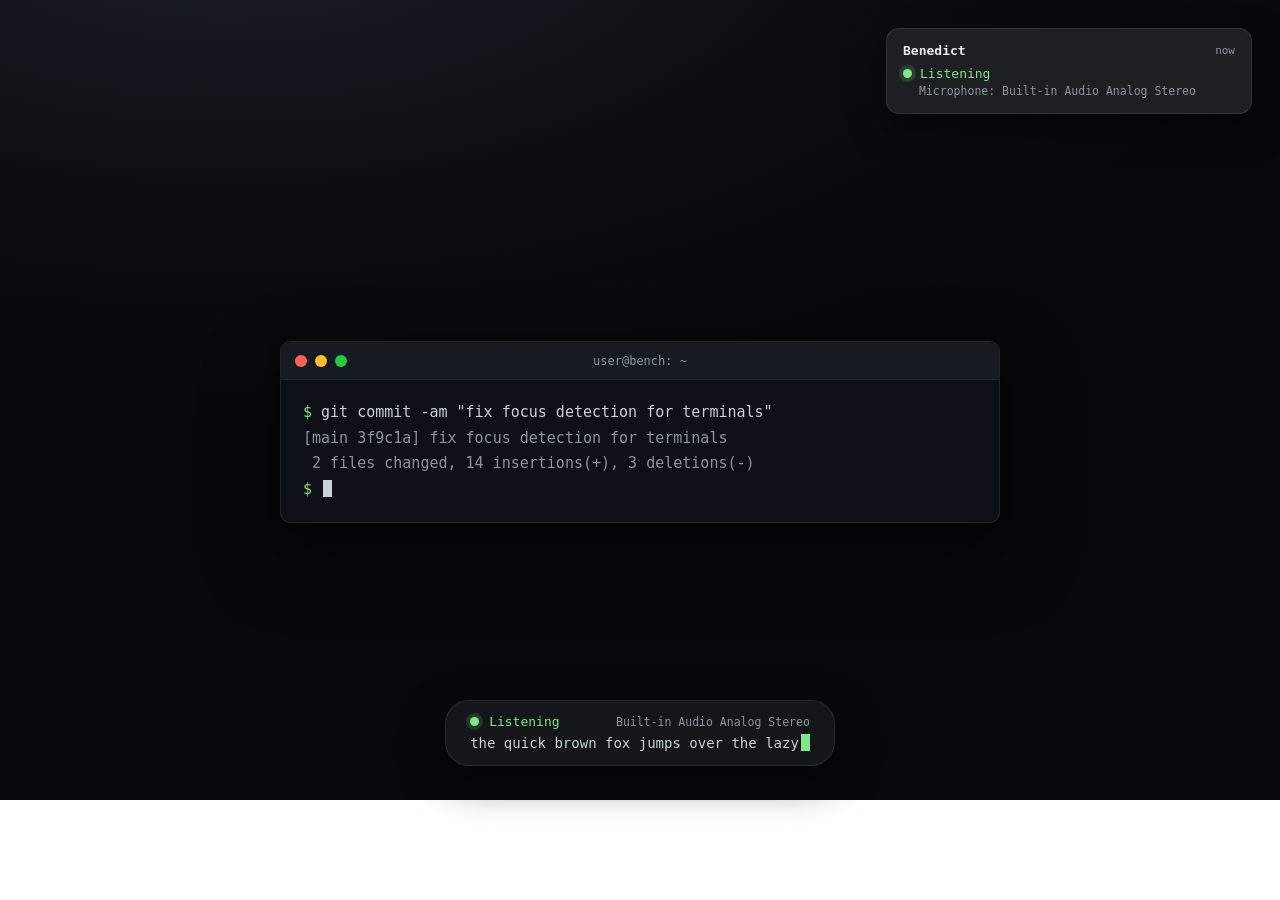
==== mockups/desktop.html @ 1899099f "docs: rewrite site copy and replace mockups with rendered screenshots" ====
<!doctype html>
<html>
  <head>
    <meta charset="utf-8" />
    <link rel="stylesheet" href="base.css" />
    <style>
      body,
      .stage {
        width: 1280px;
        height: 800px;
      }
      .stage {
        display: block;
      }
      .center .window {
        width: 720px;
      }
    </style>
  </head>
  <body>
    <div class="stage desktop">
      <div class="center">
        <div class="window">
          <div class="titlebar">
            <div class="dots"><span class="dot r"></span><span class="dot y"></span><span class="dot g"></span></div>
            <div class="title">user@bench: ~</div>
          </div>
          <div class="body">
            <div class="line"><span class="green">$</span> git commit -am "fix focus detection for terminals"</div>
            <div class="line muted">[main 3f9c1a] fix focus detection for terminals</div>
            <div class="line muted">&nbsp;2 files changed, 14 insertions(+), 3 deletions(-)</div>
            <div class="line"><span class="green">$</span> <span class="caret"></span></div>
          </div>
        </div>
      </div>

      <div class="notif">
        <div class="top"><span>Benedict</span><span class="now">now</span></div>
        <div class="state"><span class="led"></span> Listening</div>
        <div class="sub">Microphone: Built-in Audio Analog Stereo</div>
      </div>

      <div class="pillwrap">
        <div class="pill">
          <div class="row1"><span class="led"></span> Listening<span class="mic">Built-in Audio Analog Stereo</span></div>
          <div class="row2">the quick brown fox jumps over the lazy<span class="caret green"></span></div>
        </div>
      </div>
    </div>
  </body>
</html>
---- mockups/base.css ----
:root {
  --bg: #0b0d11;
  --win: #0d1117;
  --winbar: #161b22;
  --border: #21262d;
  --text: #c9d1d9;
  --muted: #8b949e;
  --accent: #7ee787;
  --mono: "FiraCode Nerd Font Mono", "Fira Code", "JetBrains Mono",
    "DejaVu Sans Mono", monospace;
}

* {
  box-sizing: border-box;
}

html,
body {
  margin: 0;
  padding: 0;
}

body {
  font-family: var(--mono);
  color: var(--text);
  -webkit-font-smoothing: antialiased;
}

.stage {
  background:
    radial-gradient(1100px 520px at 18% -12%, #1b2028 0%, #0b0d11 58%, #07080a 100%);
  display: flex;
  align-items: center;
  justify-content: center;
}

.window {
  background: var(--win);
  border: 1px solid var(--border);
  border-radius: 10px;
  overflow: hidden;
  box-shadow:
    0 30px 70px rgba(0, 0, 0, 0.6),
    0 4px 12px rgba(0, 0, 0, 0.45);
}

.titlebar {
  position: relative;
  height: 38px;
  display: flex;
  align-items: center;
  padding: 0 14px;
  background: var(--winbar);
  border-bottom: 1px solid var(--border);
}

.dots {
  display: flex;
  gap: 8px;
}

.dot {
  width: 12px;
  height: 12px;
  border-radius: 50%;
}

.dot.r {
  background: #ff5f57;
}
.dot.y {
  background: #febc2e;
}
.dot.g {
  background: #28c840;
}

.title {
  position: absolute;
  left: 0;
  right: 0;
  text-align: center;
  font-size: 12px;
  color: var(--muted);
  pointer-events: none;
}

.body {
  padding: 20px 22px;
  font-size: 15px;
  line-height: 1.7;
}

.line {
  white-space: pre;
}

.green {
  color: var(--accent);
}
.muted {
  color: var(--muted);
}
.dim {
  color: #6e7681;
}

.row {
  display: flex;
  align-items: baseline;
  gap: 10px;
}
.row .lbl {
  flex: 0 0 auto;
  min-width: 168px;
}
.row .val {
  color: var(--muted);
  margin-left: auto;
  font-size: 13px;
}
.chk {
  color: var(--accent);
}

.caret {
  display: inline-block;
  width: 9px;
  height: 17px;
  background: var(--text);
  vertical-align: -3px;
  margin-left: 2px;
}

.caret.green {
  background: var(--accent);
}

.notif {
  width: 366px;
  background: rgba(30, 32, 36, 0.97);
  border: 1px solid rgba(255, 255, 255, 0.09);
  border-radius: 13px;
  padding: 14px 16px 15px;
  box-shadow: 0 14px 34px rgba(0, 0, 0, 0.55);
}

.notif .top {
  display: flex;
  align-items: center;
  justify-content: space-between;
  color: #e6edf3;
  font-size: 13px;
  font-weight: 600;
}

.notif .top .now {
  color: var(--muted);
  font-weight: 400;
  font-size: 11px;
}

.notif .state {
  display: flex;
  align-items: center;
  gap: 8px;
  margin-top: 8px;
  color: var(--accent);
  font-size: 13px;
}

.notif .sub {
  margin-top: 3px;
  margin-left: 16px;
  color: var(--muted);
  font-size: 11.5px;
}

.led {
  width: 9px;
  height: 9px;
  border-radius: 50%;
  background: var(--accent);
  box-shadow: 0 0 0 4px rgba(126, 231, 135, 0.15);
}

.pill {
  display: inline-block;
  background: rgba(22, 24, 28, 0.94);
  border: 1px solid rgba(255, 255, 255, 0.09);
  border-radius: 24px;
  padding: 13px 24px 14px;
  box-shadow: 0 16px 40px rgba(0, 0, 0, 0.6);
}

.pill .row1 {
  display: flex;
  align-items: center;
  gap: 10px;
  font-size: 13px;
  color: var(--accent);
}

.pill .row1 .mic {
  margin-left: auto;
  color: var(--muted);
  font-size: 11.5px;
}

.pill .row2 {
  margin-top: 5px;
  color: var(--text);
  font-size: 14px;
}

.desktop {
  position: relative;
  width: 1280px;
  height: 800px;
}

.desktop .notif {
  position: absolute;
  top: 28px;
  right: 28px;
}

.desktop .pillwrap {
  position: absolute;
  left: 0;
  right: 0;
  bottom: 34px;
  text-align: center;
}

.desktop .center {
  position: absolute;
  left: 50%;
  top: 54%;
  transform: translate(-50%, -50%);
}
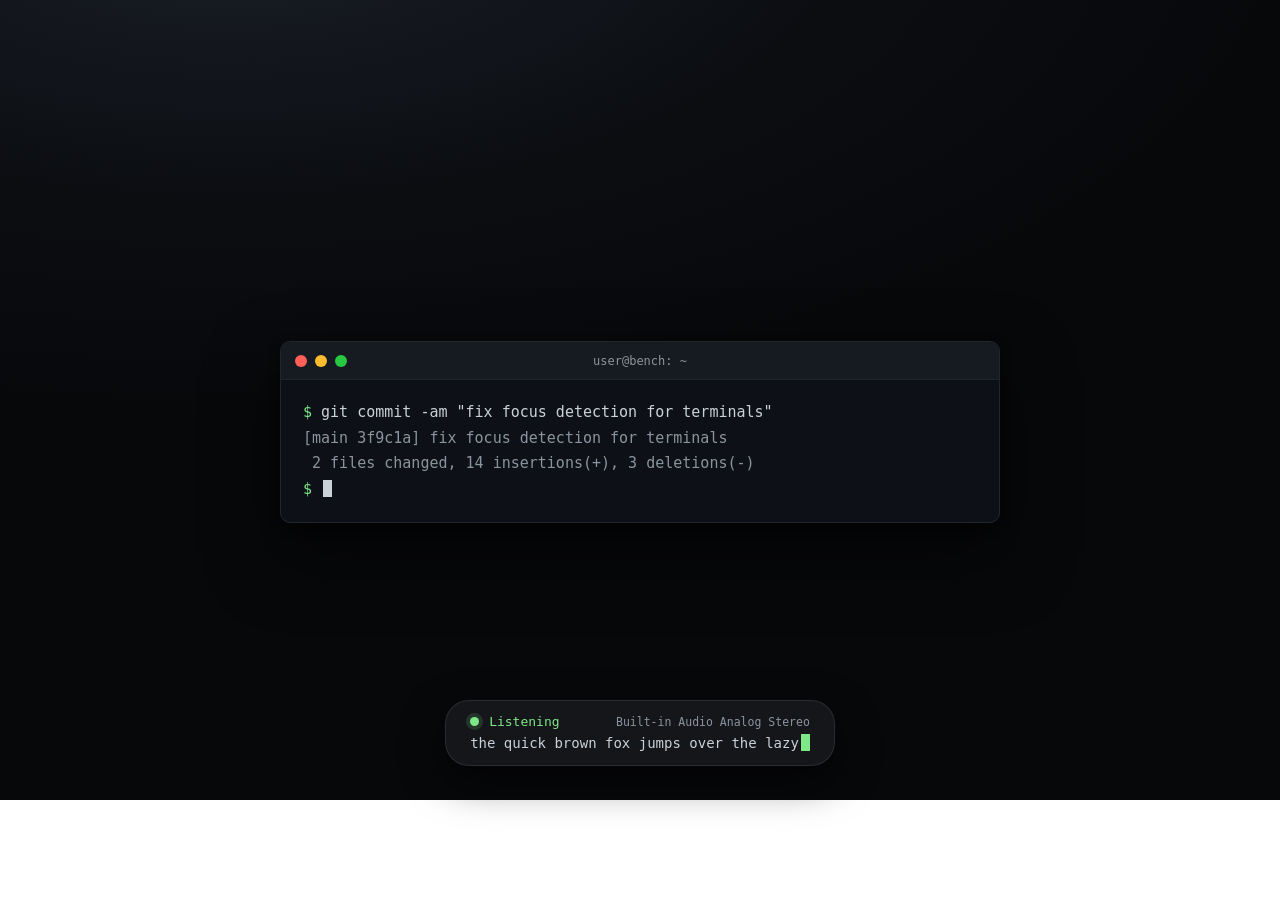
==== commit 7fa5db7d: "docs: single-pill desktop mockup, swap pill close-up for benedict config" ====
--- a/mockups/desktop.html
+++ b/mockups/desktop.html
@@ -34,12 +34,6 @@
         </div>
       </div>
 
-      <div class="notif">
-        <div class="top"><span>Benedict</span><span class="now">now</span></div>
-        <div class="state"><span class="led"></span> Listening</div>
-        <div class="sub">Microphone: Built-in Audio Analog Stereo</div>
-      </div>
-
       <div class="pillwrap">
         <div class="pill">
           <div class="row1"><span class="led"></span> Listening<span class="mic">Built-in Audio Analog Stereo</span></div>
